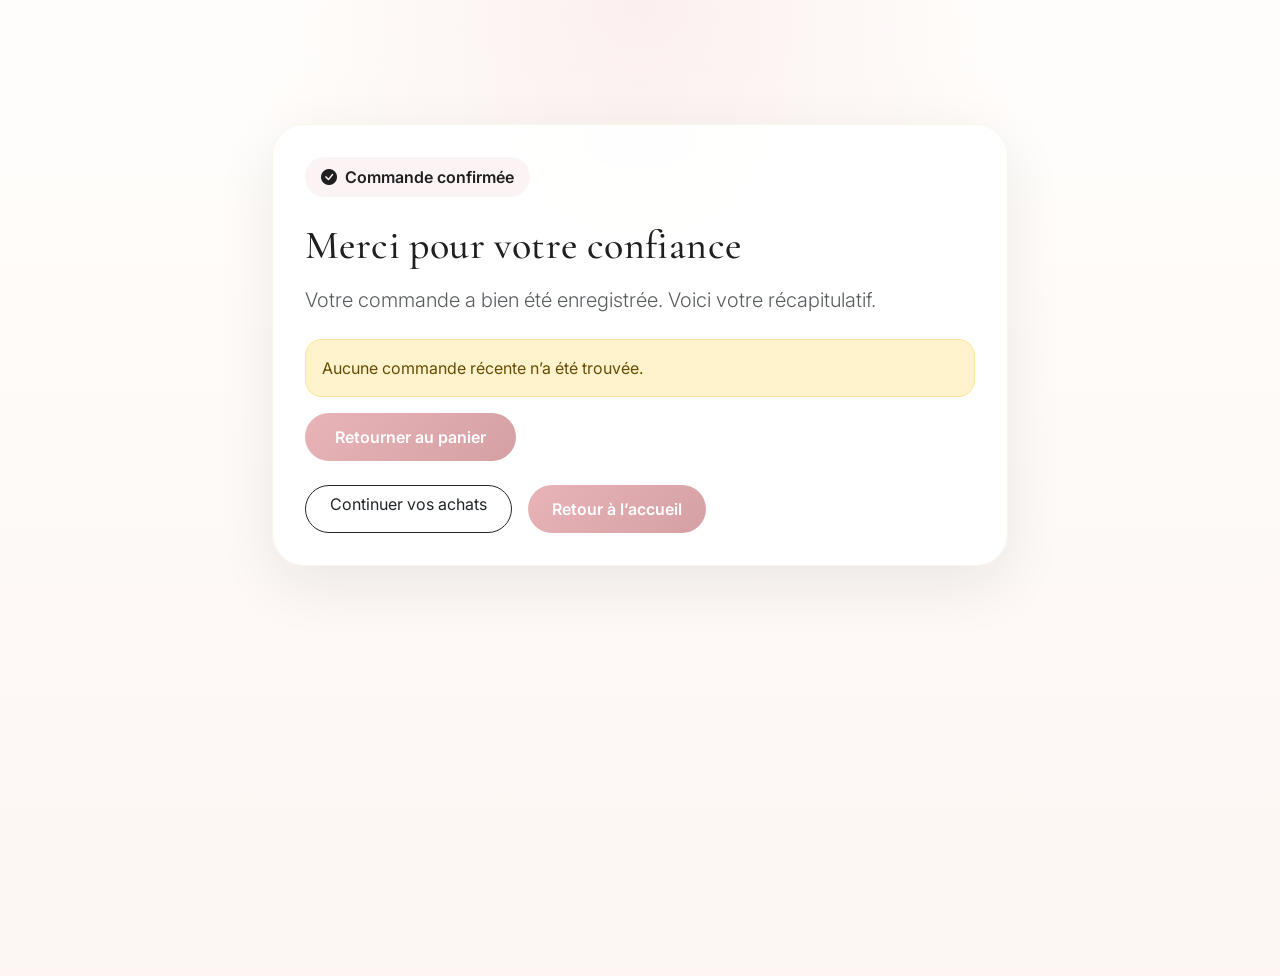
==== confirmation.html @ 4ef508bd "feat: add secure checkout form with real-time validation and order summary" ====
<!DOCTYPE html>
<html lang="fr">
<head>
  <meta charset="UTF-8">
  <meta name="viewport" content="width=device-width, initial-scale=1.0">
  <title>Confirmation de commande</title>
  <link href="https://cdn.jsdelivr.net/npm/bootstrap@5.3.0/dist/css/bootstrap.min.css" rel="stylesheet">
  <link rel="stylesheet" href="https://cdn.jsdelivr.net/npm/bootstrap-icons@1.11.3/font/bootstrap-icons.min.css">
  <link rel="stylesheet" href="style.css">
</head>
<body>
  <div class="confirmation-page">
    <div class="container py-5">
      <div class="row justify-content-center">
        <div class="col-lg-8">
          <div class="confirmation-card">
            <div class="confirmation-badge">
              <i class="bi bi-check-circle-fill me-2"></i>Commande confirmée
            </div>
            <h1 class="mt-4 mb-3">Merci pour votre confiance</h1>
            <p class="lead text-muted mb-4">Votre commande a bien été enregistrée. Voici votre récapitulatif.</p>

            <div id="confirmationContent"></div>

            <div class="d-flex flex-wrap gap-3 mt-4">
              <a href="products.html" class="btn btn-outline-dark rounded-pill px-4">Continuer vos achats</a>
              <a href="index.html" class="btn btn-gold rounded-pill px-4">Retour à l’accueil</a>
            </div>
          </div>
        </div>
      </div>
    </div>
  </div>

  <script src="data.js"></script>
  <script src="script.js"></script>
  <script src="https://cdn.jsdelivr.net/npm/bootstrap@5.3.0/dist/js/bootstrap.bundle.min.js"></script>
</body>
</html>
---- style.css ----
@import url('https://fonts.googleapis.com/css2?family=Cormorant+Garamond:wght@500;600;700&family=Inter:wght@400;500;600;700;800&display=swap');

:root {
  --primary: #e8b4b8;
  --primary-dark: #d4a0a4;
  --secondary: #fdf6f3;
  --dark: #1f1f1f;
  --light: #ffffff;
  --gold: #c9a96e;
}

* {
  margin: 0;
  padding: 0;
  box-sizing: border-box;
}

body {
  font-family: 'Inter', -apple-system, BlinkMacSystemFont, 'Segoe UI', sans-serif;
  background:
    radial-gradient(circle at top, rgba(232, 180, 184, 0.18), transparent 30%),
    linear-gradient(180deg, #fffdfb 0%, var(--secondary) 100%);
  color: var(--dark);
  padding-top: 76px;
}

/* NAVBAR */
.navbar {
  background: rgba(255,255,255,0.95);
  backdrop-filter: blur(10px);
  border-bottom: 1px solid rgba(0,0,0,0.05);
}

.navbar-brand {
  background: linear-gradient(135deg, var(--primary), var(--gold));
  -webkit-background-clip: text;
  background-clip: text;
  color: transparent !important;
}

.nav-link {
  font-weight: 500;
  transition: 0.3s;
}

.nav-link:hover {
  color: var(--primary) !important;
}

/* HERO PREMIUM */
.hero {
  min-height: 80vh;
  display: flex;
  align-items: center;
  text-align: center;
  background: linear-gradient(135deg, #edc2c2 0%, #f7d7cd 100%);
  position: relative;
  overflow: hidden;
}

.hero::before {
  content: "✨";
  position: absolute;
  font-size: 300px;
  opacity: 0.05;
  bottom: -50px;
  right: -50px;
}

.hero h1 {
  font-size: 3.5rem;
  font-weight: 800;
  background: linear-gradient(135deg, var(--dark), var(--gold));
  -webkit-background-clip: text;
  background-clip: text;
  color: transparent;
}

@media (max-width: 768px) {
  .hero h1 {
    font-size: 2rem;
  }
}

.hero p {
  color: #777;
  font-size: 1.2rem;
}

.page-section {
  padding-top: 2rem;
  padding-bottom: 2rem;
}

/* BOUTONS */
.btn-gold {
  background: linear-gradient(135deg, var(--primary), var(--primary-dark));
  border: none;
  border-radius: 50px;
  padding: 12px 30px;
  color: white;
  font-weight: 600;
  transition: all 0.3s ease;
}

.btn-gold:hover {
  transform: translateY(-2px);
  box-shadow: 0 10px 25px rgba(232, 180, 184, 0.3);
  color: white;
}

.btn-outline-gold {
  border: 2px solid var(--primary);
  background: transparent;
  border-radius: 50px;
  padding: 10px 25px;
  color: var(--dark);
  font-weight: 500;
  transition: 0.3s;
}

.btn-outline-gold:hover {
  background: var(--primary);
  color: white;
  transform: translateY(-2px);
}

/* CARD PRODUIT */
.card-product {
  background: white;
  border-radius: 20px;
  overflow: hidden;
  transition: all 0.4s cubic-bezier(0.175, 0.885, 0.32, 1.275);
  position: relative;
  box-shadow: 0 5px 15px rgba(0,0,0,0.05);
}

.card-product:hover {
  transform: translateY(-10px);
  box-shadow: 0 20px 40px rgba(0,0,0,0.1);
}

.card-product img {
  width: 100%;
  height: 280px;
  object-fit: cover;
  transition: transform 0.5s ease;
}

.card-product:hover img {
  transform: scale(1.05);
}

/* Badge favori */
.heart {
  position: absolute;
  top: 15px;
  right: 15px;
  font-size: 24px;
  cursor: pointer;
  color: #ddd;
  background: white;
  width: 40px;
  height: 40px;
  border-radius: 50%;
  display: flex;
  align-items: center;
  justify-content: center;
  transition: 0.3s;
  z-index: 10;
}

.heart:hover {
  transform: scale(1.1);
}

.heart.active {
  color: #ff4444;
}

/* Prix */
.price {
  font-weight: bold;
  font-size: 1.3rem;
  color: var(--gold);
}

/* Badge panier */
.cart-badge {
  position: absolute;
  top: -8px;
  right: -8px;
  background: var(--gold);
  color: white;
  border-radius: 50%;
  width: 20px;
  height: 20px;
  font-size: 11px;
  display: flex;
  align-items: center;
  justify-content: center;
  font-weight: bold;
}

.cart-vibrate {
  animation: cartVibrate 0.45s ease-in-out;
}

@keyframes cartVibrate {
  0% { transform: translateX(0); }
  20% { transform: translateX(-2px) rotate(-1deg); }
  40% { transform: translateX(2px) rotate(1deg); }
  60% { transform: translateX(-2px) rotate(-1deg); }
  80% { transform: translateX(2px) rotate(1deg); }
  100% { transform: translateX(0); }
}

/* FOOTER */
.footer {
  background: #111;
  padding: 60px 0 30px;
  margin-top: 60px;
}

.social-icons a {
  display: inline-flex;
  align-items: center;
  justify-content: center;
  width: 40px;
  height: 40px;
  background: rgba(255,255,255,0.1);
  border-radius: 50%;
  margin-right: 10px;
  color: white;
  transition: 0.3s;
}

.social-icons a:hover {
  background: var(--primary);
  transform: translateY(-3px);
}

/* TOAST */
.toast-custom {
  position: fixed;
  bottom: 30px;
  right: 30px;
  background: linear-gradient(135deg, #ecb4b4, #2a2a2a);
  color: white;
  padding: 15px 25px;
  border-radius: 50px;
  opacity: 0;
  visibility: hidden;
  transition: all 0.3s ease;
  z-index: 1000;
  display: flex;
  align-items: center;
  gap: 10px;
  box-shadow: 0 10px 30px rgba(0,0,0,0.2);
}

.toast-custom.show {
  opacity: 1;
  visibility: visible;
}

/* Animation */
@keyframes fadeInUp {
  from {
    opacity: 0;
    transform: translateY(30px);
  }
  to {
    opacity: 1;
    transform: translateY(0);
  }
}

/* Cart items */
.cart-items-container {
  background: white;
  border-radius: 15px;
  padding: 20px;
}

.cart-panel,
.summary-card {
  background: rgba(255, 255, 255, 0.88);
  border: 1px solid rgba(201, 169, 110, 0.12);
  border-radius: 28px;
  box-shadow: 0 20px 60px rgba(31, 31, 31, 0.08);
  backdrop-filter: blur(8px);
}

.cart-panel {
  padding: 1.25rem;
}

.summary-card {
  padding: 1.5rem;
  position: sticky;
  top: 98px;
}

.cart-empty-state {
  min-height: 320px;
  border: 1px dashed rgba(201, 169, 110, 0.35);
  border-radius: 24px;
  display: flex;
  flex-direction: column;
  align-items: center;
  justify-content: center;
  text-align: center;
  color: var(--gold);
  background: linear-gradient(180deg, rgba(249, 230, 224, 0.45), rgba(255, 255, 255, 0.7));
}

.cart-empty-state i {
  font-size: 3rem;
}

.cart-table-wrap {
  overflow: hidden;
  border-radius: 20px;
}

.cart-table thead th {
  font-size: 0.78rem;
  text-transform: uppercase;
  letter-spacing: 0.08em;
  color: #8f8a86;
  border-bottom: 1px solid rgba(0, 0, 0, 0.06);
}

.cart-table tbody tr {
  border-bottom: 1px solid rgba(0, 0, 0, 0.05);
}

.cart-table tbody tr:last-child {
  border-bottom: none;
}

.cart-thumb {
  width: 72px;
  height: 72px;
  object-fit: cover;
  border-radius: 18px;
  box-shadow: 0 8px 18px rgba(0, 0, 0, 0.08);
  flex-shrink: 0;
}

.quantity-control {
  display: inline-flex;
  align-items: center;
  gap: 0.75rem;
  padding: 0.35rem 0.55rem;
  border: 1px solid rgba(201, 169, 110, 0.22);
  border-radius: 999px;
  background: rgba(253, 246, 243, 0.7);
}

.quantity-control .btn {
  width: 30px;
  height: 30px;
  display: inline-flex;
  align-items: center;
  justify-content: center;
  padding: 0;
  border-radius: 50%;
}

.summary-line {
  display: flex;
  justify-content: space-between;
  align-items: center;
  margin-bottom: 0.95rem;
  font-size: 1rem;
}

.summary-total {
  font-size: 1.18rem;
}

.summary-card h3,
.hero h1,
h1, h2, h3, h4 {
  font-family: 'Cormorant Garamond', Georgia, serif;
  letter-spacing: 0.01em;
}

.checkout-section {
  margin-top: 0.5rem;
}

.checkout-input {
  border-radius: 16px;
  border: 1px solid rgba(201, 169, 110, 0.22);
  background: rgba(253, 246, 243, 0.85);
  padding: 0.75rem 1rem;
}

.checkout-input:focus {
  box-shadow: 0 0 0 0.2rem rgba(232, 180, 184, 0.2);
  border-color: var(--primary);
  background: #fff;
}

.field-error {
  min-height: 1.1rem;
  margin-top: 0.35rem;
  font-size: 0.85rem;
  color: #b02a37;
}

.checkout-input.is-invalid {
  border-color: #dc3545;
  background-image: none;
}

.confirmation-page {
  min-height: 100vh;
  background:
    radial-gradient(circle at top, rgba(232, 180, 184, 0.16), transparent 35%),
    linear-gradient(180deg, #fffdfb 0%, var(--secondary) 100%);
}

.confirmation-card {
  background: rgba(255, 255, 255, 0.92);
  border: 1px solid rgba(201, 169, 110, 0.12);
  border-radius: 32px;
  padding: 2rem;
  box-shadow: 0 20px 60px rgba(31, 31, 31, 0.08);
  backdrop-filter: blur(8px);
}

.confirmation-badge {
  display: inline-flex;
  align-items: center;
  padding: 0.5rem 1rem;
  border-radius: 999px;
  background: rgba(232, 180, 184, 0.16);
  color: var(--dark);
  font-weight: 600;
}

.order-summary-grid {
  display: grid;
  grid-template-columns: repeat(3, minmax(0, 1fr));
  gap: 1rem;
}

.order-summary-block {
  background: rgba(253, 246, 243, 0.9);
  border: 1px solid rgba(201, 169, 110, 0.12);
  border-radius: 20px;
  padding: 1rem;
}

.confirmation-items {
  display: grid;
  gap: 0.85rem;
}

.confirmation-item {
  display: flex;
  align-items: center;
  gap: 1rem;
  padding: 0.85rem 1rem;
  border-radius: 18px;
  background: rgba(255, 255, 255, 0.75);
  border: 1px solid rgba(0, 0, 0, 0.05);
}

.confirmation-item img {
  width: 54px;
  height: 54px;
  border-radius: 14px;
  object-fit: cover;
  flex-shrink: 0;
}

.checkout-section .btn:disabled {
  opacity: 0.6;
  cursor: not-allowed;
}

.navbar-toggler {
  border: none;
}

@media (max-width: 992px) {
  .order-summary-grid {
    grid-template-columns: 1fr;
  }
}

.navbar-toggler:focus {
  box-shadow: none;
}

.cart-item {
  display: flex;
  justify-content: space-between;
  align-items: center;
  padding: 15px 0;
  border-bottom: 1px solid #eee;
}

.cart-item:last-child {
  border-bottom: none;
}

/* Smooth scroll */
html {
  scroll-behavior: smooth;
}
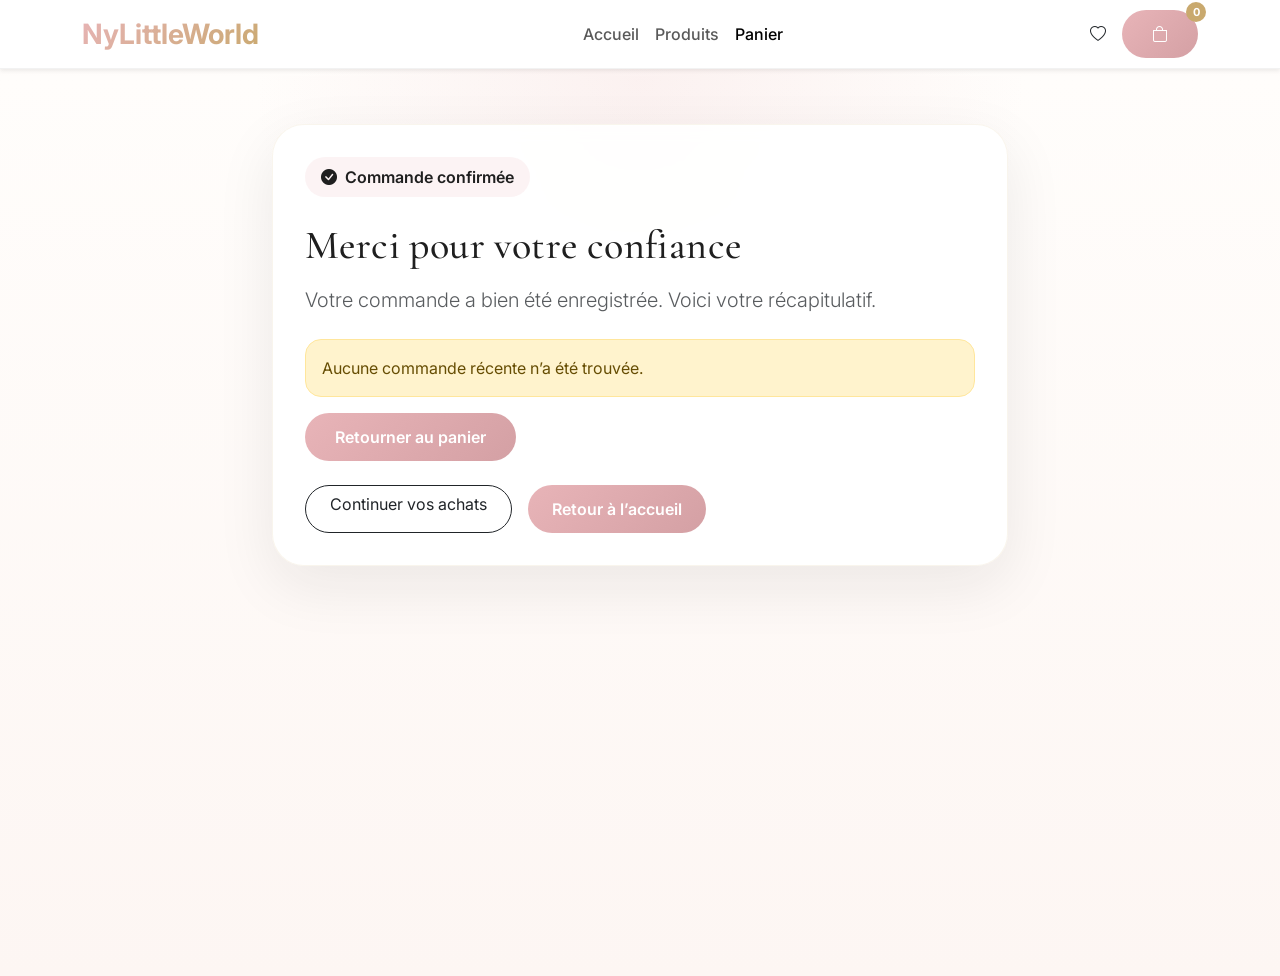
==== commit 5a8ae9c7: "Extract navbar into reusable component" ====
--- a/confirmation.html
+++ b/confirmation.html
@@ -8,7 +8,8 @@
   <link rel="stylesheet" href="https://cdn.jsdelivr.net/npm/bootstrap-icons@1.11.3/font/bootstrap-icons.min.css">
   <link rel="stylesheet" href="style.css">
 </head>
-<body>
+<body data-page="panier">
+  <div data-navbar-root></div>
   <div class="confirmation-page">
     <div class="container py-5">
       <div class="row justify-content-center">
@@ -32,6 +33,7 @@
     </div>
   </div>
 
+  <script src="components.js"></script>
   <script src="data.js"></script>
   <script src="script.js"></script>
   <script src="https://cdn.jsdelivr.net/npm/bootstrap@5.3.0/dist/js/bootstrap.bundle.min.js"></script>
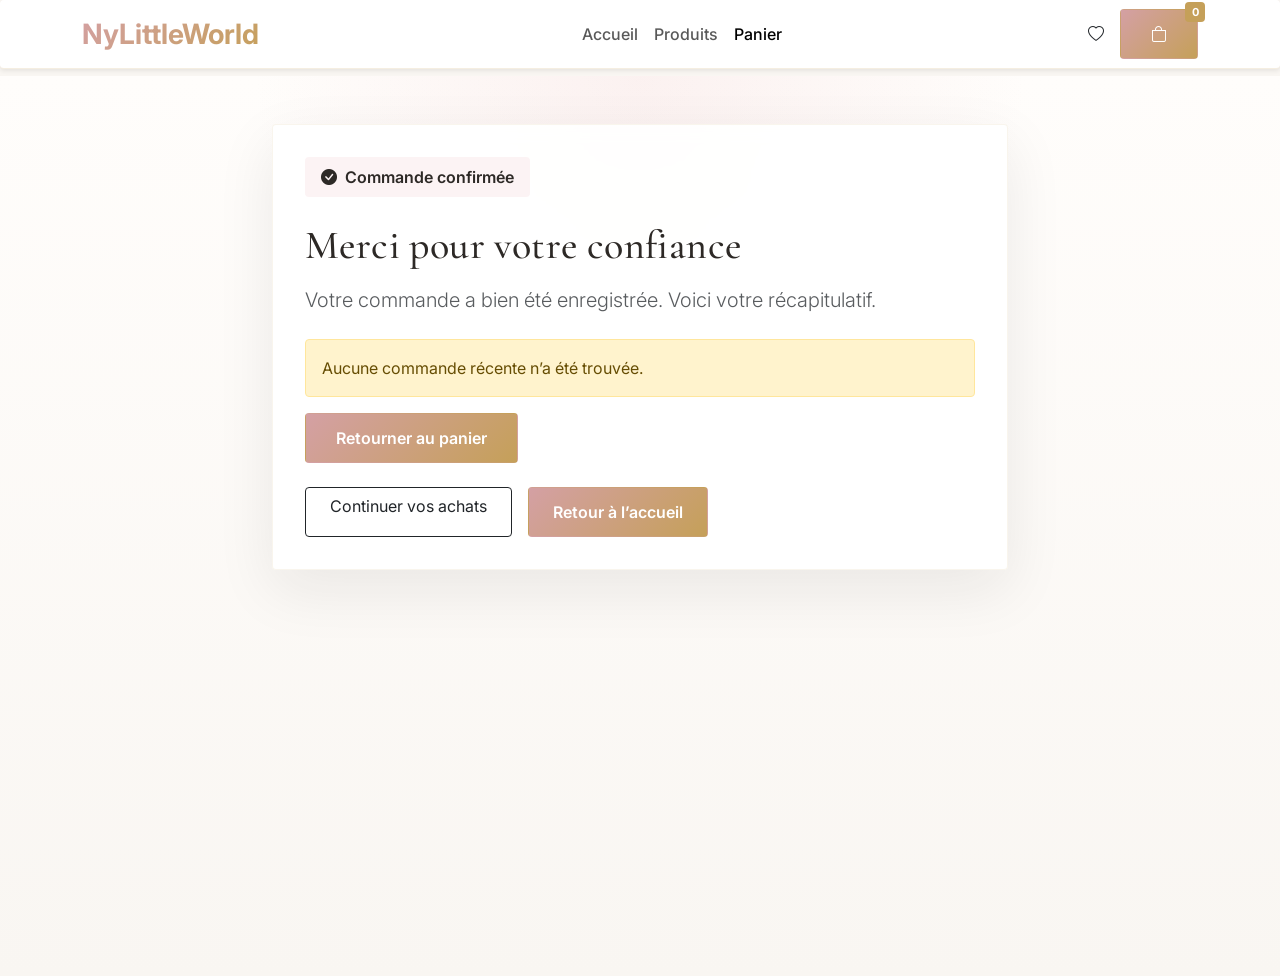
==== commit ccb1f4a1: "Project: restructure assets/, move media and scripts into assets/, update HTML includes" ====
--- a/confirmation.html
+++ b/confirmation.html
@@ -6,7 +6,7 @@
   <title>Confirmation de commande</title>
   <link href="https://cdn.jsdelivr.net/npm/bootstrap@5.3.0/dist/css/bootstrap.min.css" rel="stylesheet">
   <link rel="stylesheet" href="https://cdn.jsdelivr.net/npm/bootstrap-icons@1.11.3/font/bootstrap-icons.min.css">
-  <link rel="stylesheet" href="style.css">
+  <link rel="stylesheet" href="assets/css/style.css">
 </head>
 <body data-page="panier">
   <div data-navbar-root></div>
@@ -33,9 +33,9 @@
     </div>
   </div>
 
-  <script src="components.js"></script>
-  <script src="data.js"></script>
-  <script src="script.js"></script>
+  <script src="assets/js/components.js"></script>
+  <script src="assets/js/data.js"></script>
+  <script src="assets/js/script.js"></script>
   <script src="https://cdn.jsdelivr.net/npm/bootstrap@5.3.0/dist/js/bootstrap.bundle.min.js"></script>
 </body>
 </html>
--- a/assets/css/style.css
+++ b/assets/css/style.css
@@ -0,0 +1,599 @@
+@import url('https://fonts.googleapis.com/css2?family=Cormorant+Garamond:wght@500;600;700&family=Inter:wght@400;500;600;700;800&display=swap');
+
+:root {
+  --primary: #d4a0a4;
+  --accent: #c5a059;
+  --dark: #2d2926;
+  --bg-creme: #f9f6f2;
+  --primary-dark: #bf8e92;
+  --secondary: var(--bg-creme);
+  --light: #ffffff;
+  --gold: var(--accent);
+}
+
+* {
+  margin: 0;
+  padding: 0;
+  box-sizing: border-box;
+}
+
+body {
+  font-family: 'Inter', -apple-system, BlinkMacSystemFont, 'Segoe UI', sans-serif;
+  background: var(--bg-creme);
+  color: var(--dark);
+  padding-top: 76px;
+}
+
+.btn,
+.form-control,
+.form-select,
+.input-group .btn,
+.input-group .form-control,
+.card,
+.alert,
+.toast-custom,
+.summary-card,
+.cart-panel,
+.confirmation-card,
+.order-summary-block,
+.confirmation-item,
+.cart-thumb,
+.cart-table-wrap,
+.cart-empty-state,
+.checkout-input,
+.navbar,
+.footer,
+.hero,
+.card-product,
+.heart,
+.btn-gold,
+.btn-outline-gold,
+.social-icons a,
+.confirmation-badge,
+.cart-badge,
+.quantity-control,
+.quantity-control .btn {
+  border-radius: 4px;
+}
+
+.rounded,
+.rounded-1,
+.rounded-2,
+.rounded-3,
+.rounded-4,
+.rounded-5,
+.rounded-pill,
+.rounded-circle {
+  border-radius: 4px !important;
+}
+
+/* NAVBAR */
+.navbar {
+  background: rgba(255, 246, 240, 0.72);
+  backdrop-filter: blur(22px) saturate(140%);
+  -webkit-backdrop-filter: blur(22px) saturate(140%);
+  border-bottom: 1px solid rgba(197, 160, 89, 0.18);
+  box-shadow: 0 12px 30px rgba(45, 41, 38, 0.06);
+}
+
+.navbar-brand {
+  background: linear-gradient(135deg, var(--primary), var(--accent));
+  -webkit-background-clip: text;
+  background-clip: text;
+  color: transparent !important;
+}
+
+.nav-link {
+  font-weight: 500;
+  transition: color 0.3s ease, opacity 0.3s ease;
+}
+
+.nav-link:hover {
+  color: var(--accent) !important;
+}
+
+/* HERO PREMIUM */
+.hero {
+  min-height: 80vh;
+  display: flex;
+  align-items: center;
+  text-align: center;
+  background: linear-gradient(135deg, #edc2c2 0%, #f7d7cd 100%);
+  position: relative;
+  overflow: hidden;
+}
+
+.hero::before {
+  content: "✨";
+  position: absolute;
+  font-size: 300px;
+  opacity: 0.05;
+  bottom: -50px;
+  right: -50px;
+}
+
+.hero h1 {
+  font-size: 3.5rem;
+  font-weight: 800;
+  background: linear-gradient(135deg, var(--dark), var(--gold));
+  -webkit-background-clip: text;
+  background-clip: text;
+  color: transparent;
+}
+
+@media (max-width: 768px) {
+  .hero h1 {
+    font-size: 2rem;
+  }
+}
+
+.hero p {
+  color: #777;
+  font-size: 1.2rem;
+}
+
+.page-section {
+  padding-top: 2rem;
+  padding-bottom: 2rem;
+}
+
+/* BOUTONS */
+.btn-gold {
+  background: linear-gradient(135deg, var(--primary), var(--accent));
+  border: 1px solid transparent;
+  border-radius: 4px;
+  padding: 12px 30px;
+  color: white;
+  font-weight: 600;
+  transition: transform 0.3s ease, box-shadow 0.3s ease, background 0.3s ease;
+}
+
+.btn-gold:hover {
+  transform: translateY(-2px);
+  box-shadow: 0 14px 30px rgba(45, 41, 38, 0.16);
+  color: white;
+}
+
+.btn-outline-gold {
+  border: 1px solid rgba(197, 160, 89, 0.8);
+  background: transparent;
+  border-radius: 4px;
+  padding: 10px 25px;
+  color: var(--dark);
+  font-weight: 500;
+  transition: transform 0.3s ease, background 0.3s ease, color 0.3s ease;
+}
+
+.btn-outline-gold:hover {
+  background: var(--accent);
+  color: white;
+  transform: translateY(-2px);
+}
+
+/* CARD PRODUIT */
+.card-product {
+  background: white;
+  border: none;
+  border-radius: 4px;
+  overflow: hidden;
+  transition: transform 0.45s ease, box-shadow 0.45s ease;
+  position: relative;
+  box-shadow: none;
+}
+
+.card-product:hover {
+  transform: translateY(-6px);
+  box-shadow: 0 18px 34px rgba(45, 41, 38, 0.08);
+}
+
+.card-product img {
+  width: 100%;
+  height: 280px;
+  object-fit: cover;
+  transition: transform 0.6s ease;
+}
+
+.card-product:hover img {
+  transform: scale(1.05);
+}
+
+/* Badge favori */
+.heart {
+  position: absolute;
+  top: 15px;
+  right: 15px;
+  font-size: 20px;
+  cursor: pointer;
+  color: rgba(45, 41, 38, 0.35);
+  background: white;
+  width: 40px;
+  height: 40px;
+  display: flex;
+  align-items: center;
+  justify-content: center;
+  transition: transform 0.25s ease, color 0.25s ease, background 0.25s ease;
+  z-index: 10;
+}
+
+.heart:hover {
+  transform: scale(1.03);
+}
+
+.heart.active {
+  color: var(--accent);
+}
+
+.card-product .btn i,
+.heart i,
+.nav-link i,
+.footer i {
+  color: inherit;
+}
+
+.card-product .btn-outline-dark,
+.card-product .btn-gold {
+  border-radius: 4px;
+}
+
+.card-product .btn-outline-dark {
+  border-color: rgba(45, 41, 38, 0.18);
+  color: var(--dark);
+}
+
+.card-product .btn-outline-dark:hover {
+  background: rgba(197, 160, 89, 0.08);
+  border-color: var(--accent);
+  color: var(--dark);
+}
+
+.card-product .btn-gold {
+  background: var(--dark);
+}
+
+.card-product .btn-gold:hover {
+  background: #1f1a17;
+}
+
+/* Prix */
+.price {
+  font-weight: bold;
+  font-size: 1.3rem;
+  color: var(--accent);
+}
+
+/* Badge panier */
+.cart-badge {
+  position: absolute;
+  top: -8px;
+  right: -8px;
+  background: var(--accent);
+  color: white;
+  width: 20px;
+  height: 20px;
+  font-size: 11px;
+  display: flex;
+  align-items: center;
+  justify-content: center;
+  font-weight: bold;
+}
+
+.cart-vibrate {
+  animation: cartVibrate 0.45s ease-in-out;
+}
+
+@keyframes cartVibrate {
+  0% { transform: translateX(0); }
+  20% { transform: translateX(-2px) rotate(-1deg); }
+  40% { transform: translateX(2px) rotate(1deg); }
+  60% { transform: translateX(-2px) rotate(-1deg); }
+  80% { transform: translateX(2px) rotate(1deg); }
+  100% { transform: translateX(0); }
+}
+
+/* FOOTER */
+.footer {
+  background: var(--dark);
+  padding: 72px 0 34px;
+  margin-top: 60px;
+  color: #d6d0c9;
+}
+
+.footer h5,
+.footer h6 {
+  color: var(--accent);
+  text-transform: uppercase;
+  letter-spacing: 0.16em;
+  font-size: 0.82rem;
+  margin-bottom: 1rem;
+}
+
+.footer p,
+.footer li,
+.footer a,
+.footer .text-muted {
+  color: #d6d0c9 !important;
+}
+
+.footer a:hover {
+  color: var(--accent) !important;
+}
+
+.social-icons a {
+  display: inline-flex;
+  align-items: center;
+  justify-content: center;
+  width: 40px;
+  height: 40px;
+  background: rgba(197, 160, 89, 0.12);
+  margin-right: 10px;
+  color: var(--accent);
+  transition: transform 0.3s ease, background 0.3s ease, color 0.3s ease;
+}
+
+.social-icons a:hover {
+  background: var(--accent);
+  color: var(--dark);
+  transform: translateY(-2px);
+}
+
+/* TOAST */
+.toast-custom {
+  position: fixed;
+  bottom: 30px;
+  right: 30px;
+  background: linear-gradient(135deg, var(--dark), #3b3530);
+  color: white;
+  padding: 15px 25px;
+  opacity: 0;
+  visibility: hidden;
+  transition: all 0.3s ease;
+  z-index: 1000;
+  display: flex;
+  align-items: center;
+  gap: 10px;
+  box-shadow: 0 10px 30px rgba(0,0,0,0.2);
+}
+
+.toast-custom.show {
+  opacity: 1;
+  visibility: visible;
+}
+
+/* Cart items */
+.cart-items-container {
+  background: white;
+  border-radius: 4px;
+  padding: 20px;
+}
+
+.cart-panel,
+.summary-card {
+  background: rgba(255, 255, 255, 0.88);
+  border: 1px solid rgba(201, 169, 110, 0.12);
+  border-radius: 4px;
+  box-shadow: 0 20px 60px rgba(31, 31, 31, 0.08);
+  backdrop-filter: blur(8px);
+}
+
+.cart-panel {
+  padding: 1.25rem;
+}
+
+.summary-card {
+  padding: 1.5rem;
+  position: sticky;
+  top: 98px;
+}
+
+.cart-empty-state {
+  min-height: 320px;
+  border: 1px dashed rgba(201, 169, 110, 0.35);
+  border-radius: 4px;
+  display: flex;
+  flex-direction: column;
+  align-items: center;
+  justify-content: center;
+  text-align: center;
+  color: var(--gold);
+  background: linear-gradient(180deg, rgba(249, 230, 224, 0.45), rgba(255, 255, 255, 0.7));
+}
+
+.cart-empty-state i {
+  font-size: 3rem;
+}
+
+.cart-table-wrap {
+  overflow: hidden;
+  border-radius: 4px;
+}
+
+.cart-table thead th {
+  font-size: 0.78rem;
+  text-transform: uppercase;
+  letter-spacing: 0.08em;
+  color: #8f8a86;
+  border-bottom: 1px solid rgba(0, 0, 0, 0.06);
+}
+
+.cart-table tbody tr {
+  border-bottom: 1px solid rgba(0, 0, 0, 0.05);
+}
+
+.cart-table tbody tr:last-child {
+  border-bottom: none;
+}
+
+.cart-thumb {
+  width: 72px;
+  height: 72px;
+  object-fit: cover;
+  border-radius: 4px;
+  box-shadow: 0 8px 18px rgba(0, 0, 0, 0.08);
+  flex-shrink: 0;
+}
+
+.quantity-control {
+  display: inline-flex;
+  align-items: center;
+  gap: 0.75rem;
+  padding: 0.35rem 0.55rem;
+  border: 1px solid rgba(201, 169, 110, 0.22);
+  border-radius: 4px;
+  background: rgba(253, 246, 243, 0.7);
+}
+
+.quantity-control .btn {
+  width: 30px;
+  height: 30px;
+  display: inline-flex;
+  align-items: center;
+  justify-content: center;
+  padding: 0;
+  border-radius: 50%;
+}
+
+.summary-line {
+  display: flex;
+  justify-content: space-between;
+  align-items: center;
+  margin-bottom: 0.95rem;
+  font-size: 1rem;
+}
+
+.summary-total {
+  font-size: 1.18rem;
+}
+
+.summary-card h3,
+.hero h1,
+h1, h2, h3, h4 {
+  font-family: 'Cormorant Garamond', Georgia, serif;
+  letter-spacing: 0.01em;
+}
+
+.checkout-section {
+  margin-top: 0.5rem;
+}
+
+.checkout-input {
+  border-radius: 4px;
+  border: 1px solid rgba(201, 169, 110, 0.22);
+  background: rgba(253, 246, 243, 0.85);
+  padding: 0.75rem 1rem;
+}
+
+.checkout-input:focus {
+  box-shadow: 0 0 0 0.2rem rgba(232, 180, 184, 0.2);
+  border-color: var(--primary);
+  background: #fff;
+}
+
+.field-error {
+  min-height: 1.1rem;
+  margin-top: 0.35rem;
+  font-size: 0.85rem;
+  color: #b02a37;
+}
+
+.checkout-input.is-invalid {
+  border-color: #dc3545;
+  background-image: none;
+}
+
+.confirmation-page {
+  min-height: 100vh;
+  background:
+    radial-gradient(circle at top, rgba(232, 180, 184, 0.16), transparent 35%),
+    linear-gradient(180deg, #fffdfb 0%, var(--secondary) 100%);
+}
+
+.confirmation-card {
+  background: rgba(255, 255, 255, 0.92);
+  border: 1px solid rgba(201, 169, 110, 0.12);
+  border-radius: 4px;
+  padding: 2rem;
+  box-shadow: 0 20px 60px rgba(31, 31, 31, 0.08);
+  backdrop-filter: blur(8px);
+}
+
+.confirmation-badge {
+  display: inline-flex;
+  align-items: center;
+  padding: 0.5rem 1rem;
+  border-radius: 4px;
+  background: rgba(232, 180, 184, 0.16);
+  color: var(--dark);
+  font-weight: 600;
+}
+
+.order-summary-grid {
+  display: grid;
+  grid-template-columns: repeat(3, minmax(0, 1fr));
+  gap: 1rem;
+}
+
+.order-summary-block {
+  background: rgba(253, 246, 243, 0.9);
+  border: 1px solid rgba(201, 169, 110, 0.12);
+  border-radius: 4px;
+  padding: 1rem;
+}
+
+.confirmation-items {
+  display: grid;
+  gap: 0.85rem;
+}
+
+.confirmation-item {
+  display: flex;
+  align-items: center;
+  gap: 1rem;
+  padding: 0.85rem 1rem;
+  border-radius: 4px;
+  background: rgba(255, 255, 255, 0.75);
+  border: 1px solid rgba(0, 0, 0, 0.05);
+}
+
+.confirmation-item img {
+  width: 54px;
+  height: 54px;
+  border-radius: 4px;
+  object-fit: cover;
+  flex-shrink: 0;
+}
+
+.checkout-section .btn:disabled {
+  opacity: 0.6;
+  cursor: not-allowed;
+}
+
+.navbar-toggler {
+  border: none;
+}
+
+@media (max-width: 992px) {
+  .order-summary-grid {
+    grid-template-columns: 1fr;
+  }
+}
+
+.navbar-toggler:focus {
+  box-shadow: none;
+}
+
+.cart-item {
+  display: flex;
+  justify-content: space-between;
+  align-items: center;
+  padding: 15px 0;
+  border-bottom: 1px solid #eee;
+}
+
+.cart-item:last-child {
+  border-bottom: none;
+}
+
+/* Smooth scroll */
+html {
+  scroll-behavior: smooth;
+}
